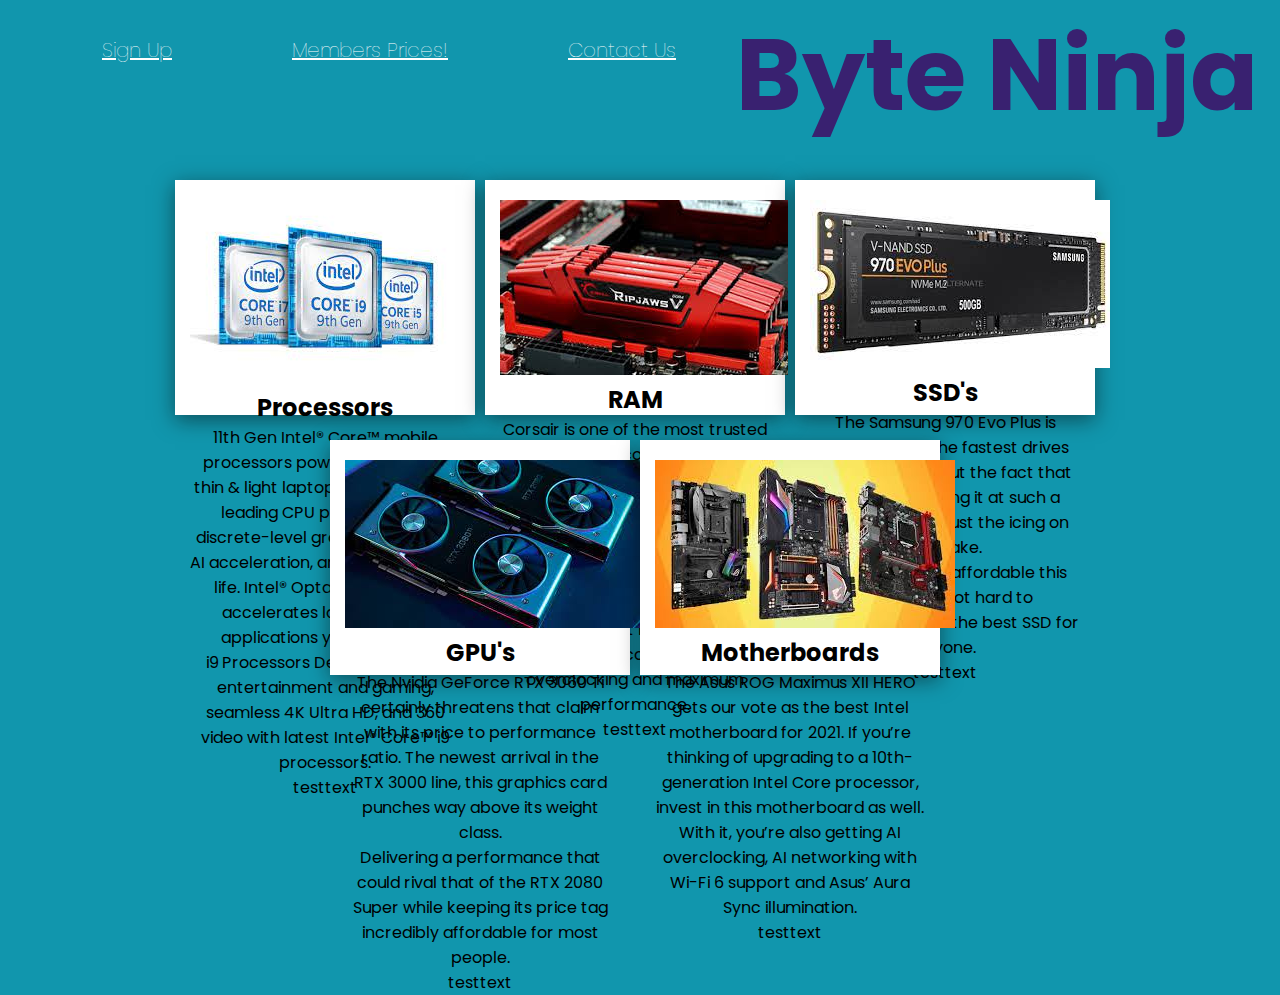
==== index.html @ c30187b4 "Add files via upload" ====
<!DOCTYPE html>
<html lang="en">
    <head>
        <meta charset="UTF-8">
        <meta http-equiv="X-UA-Compatible" content="IE=edge">
        <meta name="viewport" content="width=device-width, initial-scale=1.0">
        <title>HIT226_Byte Ninja</title>
        <link rel="stylesheet" href="styles.css">
        <script src="scripts.js"></script>
    </head>

        <section>
            <header class ="index">
		        <nav>
			        <ul class="menu">
				        <li><a href="signup.html">Sign Up</a></li>
				        <li><a href="discount.html">Members Prices!</a></li>
				        <li><a href="contact.html">Contact Us</a></li>
			        </ul>
		        </nav>
            </header>
        </section>
    
<body onload="fun1()">
    <div class="">
        <h1>Byte Ninja</h1>
	    <h3></h3>
    </div>



    <div class="container">
        <div class="card">
            <div class="imgBx">
                <img src="processors.jpg">
            </div>
            <div class"content">
                <h2>Processors</h2>
                <p>11th Gen Intel® Core™ mobile processors power the ultimate thin & light laptops with industry-leading CPU performance, discrete-level graphics, amazing AI acceleration, and great battery life. Intel® Optane™ memory accelerates launching the applications you use most.</p>
                <a>i9 Processors Deliver fantastic entertainment and gaming, seamless 4K Ultra HD, and 360 video with latest Intel® Core™ i9 processors.</a>
                <p id="tag1">testtext</p>
            </div>
        </div>
        <div class="card">
            <div class="imgBx">
                <img src="ram.jpg">
            </div>
            <div class"content">
                <h2>RAM</h2>
                <p>Corsair is one of the most trusted names when it comes to the best RAM on the market. Its Vengeance series, especially, has something for everyone with its LED DDR4 offerings.</p>
                <a>On top of giving PC builders that extra touch of vibrant lighting, this RAM has robust heat spreaders that maximise cooling for higher overclocking and maximum performance.</a>
                <p id="tag2">testtext</p><br>
            </div>
        </div>
        <div class="card">
            <div class="imgBx">
                <img src="ssd.jpg">
            </div>
            <div class"content">
                <h2>SSD's</h2>
                <p>The Samsung 970 Evo Plus is simply one of the fastest drives on the market, but the fact that Samsung is selling it at such a bargain price is just the icing on the cake.</p>
                <a>Because of how affordable this drive is, it’s not hard to recommend it as the best SSD for anyone.</a>
                <p id="tag3">testtext</p><br>
            </div>
        </div>

        <div class="card">
            <div class="imgBx">
                <img src="gpu.jpeg">
            </div>
            <div class"content">
                <h2>GPU's</h2>
                <p>The Nvidia GeForce RTX 3060 Ti certainly threatens that claim with its price to performance ratio. The newest arrival in the RTX 3000 line, this graphics card punches way above its weight class.</p>
                <a>Delivering a performance that could rival that of the RTX 2080 Super while keeping its price tag incredibly affordable for most people.</a>
                <p id="tag1">testtext</p>
            </div>
        </div>
        <div class="card">
            <div class="imgBx">
                <img src="motherboards.jpeg">
            </div>
            <div class"content">
                <h2>Motherboards</h2>
                <p>The Asus ROG Maximus XII HERO gets our vote as the best Intel motherboard for 2021. If you’re thinking of upgrading to a 10th-generation Intel Core processor, invest in this motherboard as well.</p>
                <a>With it, you’re also getting AI overclocking, AI networking with Wi-Fi 6 support and Asus’ Aura Sync illumination.</a>
                <p id="tag1">testtext</p>
            </div>
        </div>
    </div> 

</body>

    </html>
---- styles.css ----
@import url('https://fonts.googleapis.com/css2?family=Poppins:wght@300;400;500;600;700;800;900&display=swap');
*
{
    margin: 0;
    padding: 0;
    box-sizing: border-box;
    font-family: 'Poppins', sans-serif;
}

body
{
    text-align: center;
    display: flex;
    justify-content: center;
    align-items: center;
    background: rgb(17, 150, 173);
    flex-wrap: wrap;
}

h1 
{
    color: rgb(57, 33, 112);
    text-align: center;
    font-size:100px;
}

ul 
{
    margin: 0;
    padding: 0 0 0 20px;
    list-style-type: none;
    display: inline-flex;
    text-align: center;
    flex-wrap: wrap;
}

section 
{
    display: inline-block;
    padding-bottom: 50px;

}

section div 
{
    color: white;
    margin: 0;
    padding: 10;
    text-align: left;

}

.menu a 
{
    display: flex;
    text-align:justify;
    justify-content: center;
    padding: 10px 60px;
    color: white;
    font-size: 20px;
    font-weight: 100;
    transition: .3s linear;
    position: relative;
}

.menu a:hover 
{
    color: rgb(252, 2, 2);
}
   
.container
{
    position: relative;
    width: 1100px;
    display: flex;
    justify-content: center;
    align-items: row;
    flex-wrap: wrap;
    padding: 30px;
}

.container .card
{
    position: relative;
    max-width: 300px;
    height: 235px;
    background: #fff;
    margin: 0px 10px 25px 0;
    padding: 20px 15px;
    display: flex;
    flex-direction: column;
    box-shadow: 0 5px 20px rgba(10, 10, 10, 0.5);
    transition: 0.5s ease-in-out;
}

.container .card2 {
    position: relative;
    max-width: 300px;
    height: 620px;
    background: #fff;
    margin: 0px 10px 50px 0;
    padding: 20px 0 20px 0px;
    display: flex;
    flex-direction: column;
    box-shadow: 0 5px 20px rgba(10, 10, 10, 0.5);
    

.container .card:hover
{
    height: 450px;
}

.container .card .imgBx
{
    position: center;
    width: 270px;
    height: 180px;
    top: -60px;
    left: 20px;
    z-index: 1;
    box-shadow: 0 5px 20px rgba(5, 5, 5, 0.7);
}

.container .card2 .imgBx {
    position: center;
    width: 200px;
    height: 200px;
  
    box-shadow: 0 5px 20px rgba(5, 5, 5, 0.7);
}

.container .card .imgBx img
{
    max-width: 100%;
    border-radius: 4px;
}

.container .card .content
{
    position: relative;
    margin-top: -140px;
    padding: 10px 150px;
    text-align: center;
    color: rgb(8, 8, 8);
    visibility: hidden;
    opacity: 0;
    transition: 0.3s ease-in-out;
}

.container .card:hover .content
{
    visibility: visible;
    opacity: 1;
    margin-top: -40px;
    transition-delay: 0.3s;
}

.sale 
{
    position: relative;
    display: inline-block;
    background: orange;
    color: white;
    height: 2.5rem;
    width: 2.5rem;
    text-align: center;
    vertical-align: middle;
    line-height: 2.5rem;
    margin: 45vh 45vw;
    transform: rotate(-20deg);
    animation: beat 1s ease infinite alternate;
}

.sale :before,
.sale :after 
{
    content: "";
    position: absolute;
    background: inherit;
    height: inherit;
    width: inherit;
    top: 0;
    left: 0;
    z-index: -1;
    transform: rotate(30deg);
}

.sale :after 
{
    transform: rotate(60deg);
}


@keyframes beat {
    from {
        transform: rotate(-20deg) scale(1);
    }

    to {
        transform: rotate(-20deg) scale(1.1);
    }
}

.registration-form {
    width: calc(100% - 10px);
    max-width: 550px;
    max-height: inherit;
    background-color: rgb(17, 150, 173);
    padding: 10px 40px;
    border-radius: 2%;
    box-shadow: 30px 30px 20px rgba(0, 0, 0, 0.3);
}

.registration-form h1 {
    text-align: center;
    margin: 20px 0;
    color: black;
    font-size: 40px;
}

/* placeholder conditions */

.textb 
{
    padding: 0 0 0 10px;
    margin-bottom: 20px;
    position: relative;
}

.textb input 
{
    width: 100%;
    height: 60px;
    border: none;
    background-color: white;
    border-radius: 4px;
    color: black;
    font-size: 18px;
    font-weight: 700;
    padding: 14px 60px 0 10px;
    box-shadow: 20px 20px 10px rgba(0, 0, 0, 0.3);
}

.placeholder 
{
    text-transform: uppercase;
    font-size: 14px;
    font-weight: 700;
    position: absolute;
    line-height: 30px;
    top: 0;
    left: 20px;
    color: #9d9d9d;
    user-select: none;
    pointer-events: none;
}

.form a 
{
    display: block;
    text-align: center;
    text-decoration: none;
    font-size: 16px;
    color: #555;
    text-transform: uppercase;
    font-weight: 500;
    margin-bottom: 8px;
    transition: .2s linear;
}
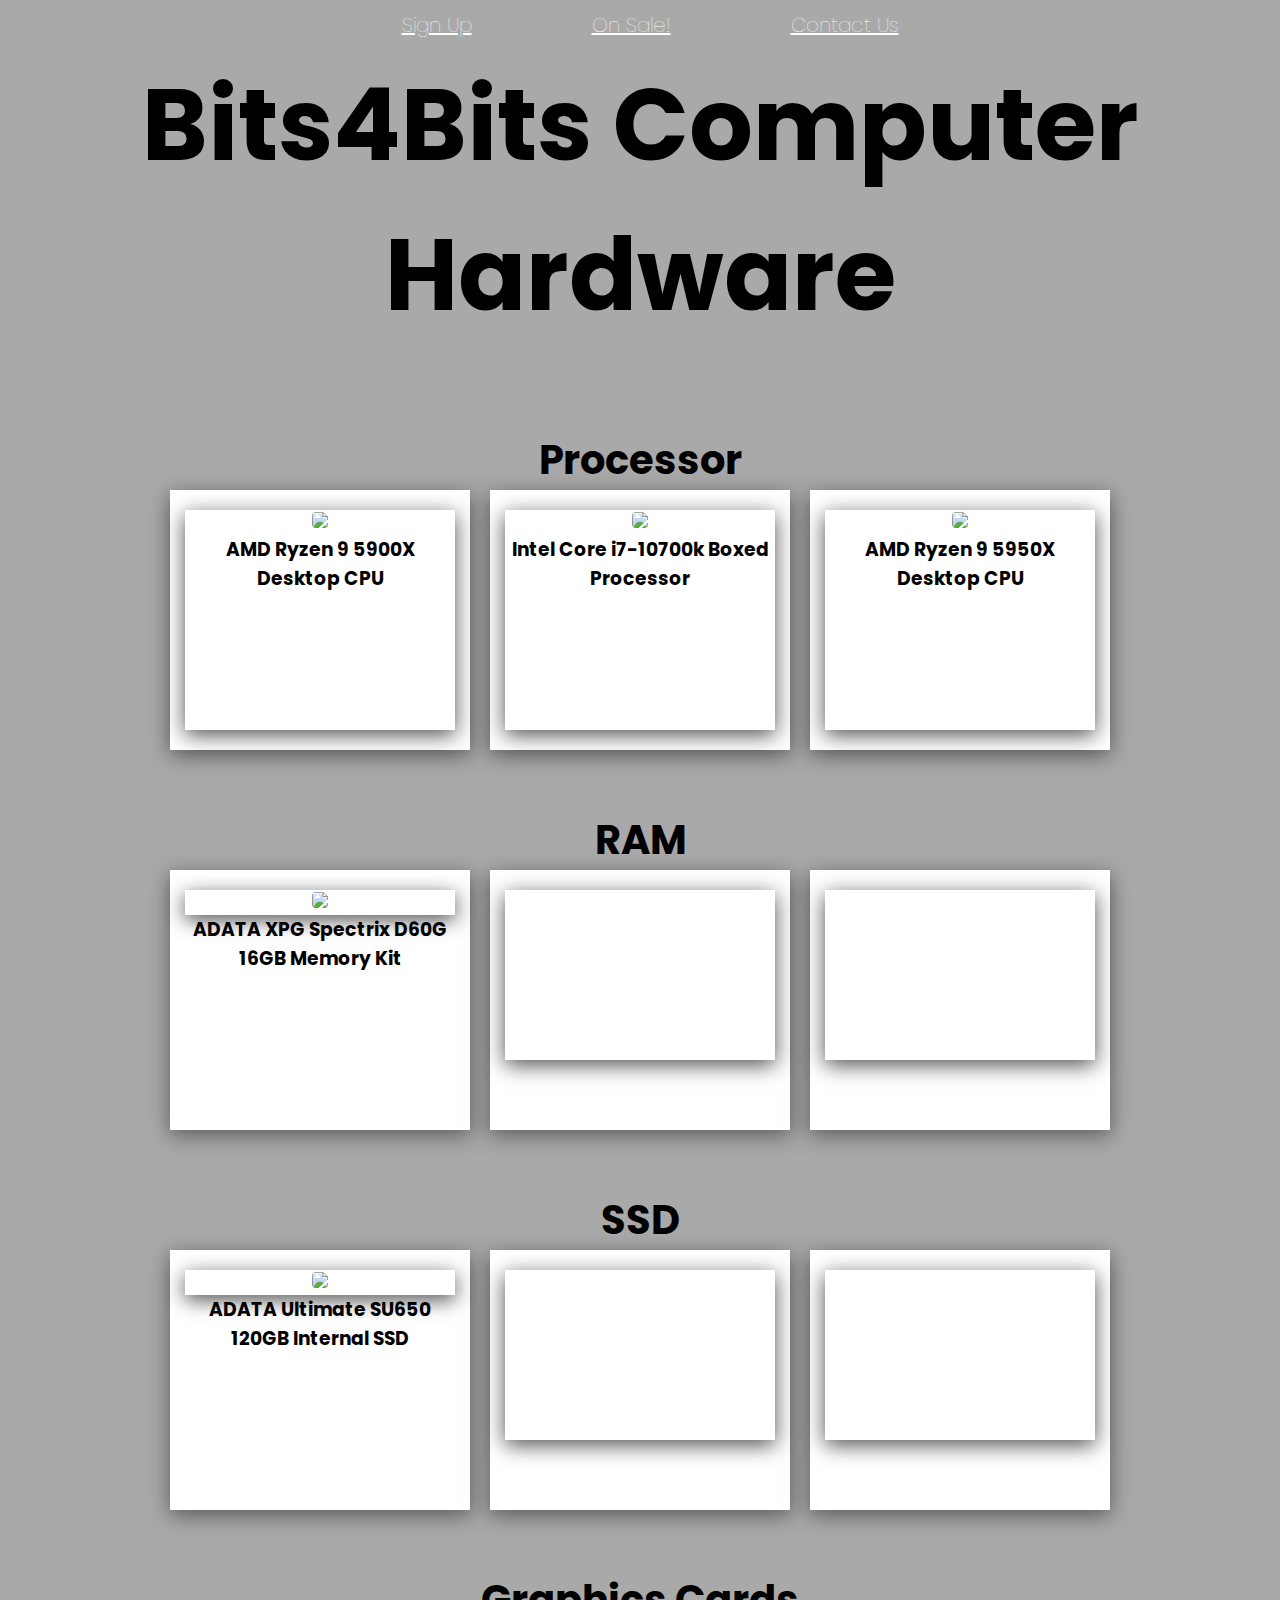
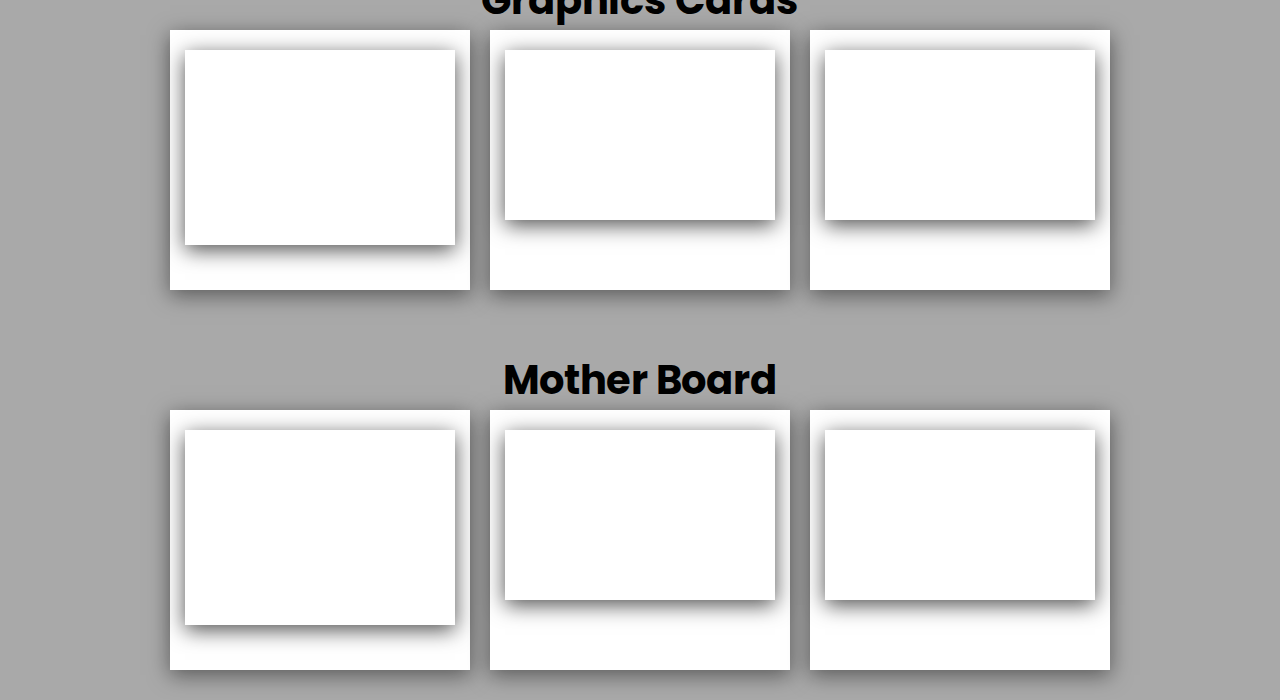
==== commit c388f301: "implemented Database objects" ====
--- a/index.html
+++ b/index.html
@@ -1,93 +1,152 @@
 <!DOCTYPE html>
 <html lang="en">
-    <head>
-        <meta charset="UTF-8">
-        <meta http-equiv="X-UA-Compatible" content="IE=edge">
-        <meta name="viewport" content="width=device-width, initial-scale=1.0">
-        <title>HIT226_Byte Ninja</title>
-        <link rel="stylesheet" href="styles.css">
-        <script src="scripts.js"></script>
-    </head>
+<head>
+    <meta charset="UTF-8">
+    <meta http-equiv="X-UA-Compatible" content="IE=edge">
+    <meta name="viewport" content="width=device-width, initial-scale=1.0">
+    <title>HIT226_BenCarruthS587273_InfoCards_Travel_Website</title>
+    <link rel="stylesheet" href="styles.css">
+    <script src="scripts.js"></script>
+</head>
+    <section>
+        <header class ="index">
+		    <nav>
+			    <ul class="menu">
+				    <li><a href="signup.html">Sign Up</a></li>
+				    <li><a href="onsale.html">On Sale!</a></li>
+				    <li><a href="contact.html">Contact Us</a></li>
+			    </ul>
+		    </nav>
+		    <h1>Bits4Bits Computer Hardware</h1>
+	    </header>
+    </section>
 
-        <section>
-            <header class ="index">
-		        <nav>
-			        <ul class="menu">
-				        <li><a href="signup.html">Sign Up</a></li>
-				        <li><a href="discount.html">Members Prices!</a></li>
-				        <li><a href="contact.html">Contact Us</a></li>
-			        </ul>
-		        </nav>
-            </header>
-        </section>
-    
-<body onload="fun1()">
-    <div class="">
-        <h1>Byte Ninja</h1>
-	    <h3></h3>
-    </div>
-
-
-
+<body onload="index()">
     <div class="container">
+        <div><h2 class="continent">Processor</h2></div>
         <div class="card">
             <div class="imgBx">
-                <img src="processors.jpg">
+                <img src='' id ="pic1"> </img>
+                <p class="descript" id="tag1">testtext</p>
             </div>
-            <div class"content">
-                <h2>Processors</h2>
-                <p>11th Gen Intel® Core™ mobile processors power the ultimate thin & light laptops with industry-leading CPU performance, discrete-level graphics, amazing AI acceleration, and great battery life. Intel® Optane™ memory accelerates launching the applications you use most.</p>
-                <a>i9 Processors Deliver fantastic entertainment and gaming, seamless 4K Ultra HD, and 360 video with latest Intel® Core™ i9 processors.</a>
+        </div>
+        <div class="card">
+            <div class="imgBx">
+                <img src='' id ="pic2"> </img>
+                <p class="descript" id="tag2">testtext</p><br>
+            </div>
+        </div>
+        <div class="card">
+            <div class="imgBx">
+                <img src='' id ="pic3"> </img>
+                <p  class="descript" id="tag3">testtext</p><br>
+            </div>
+        </div>
+    </div>
+    <div class="container">
+        <div><h2 class="continent">RAM</h2></div>
+        <div class="card">
+            <div class="imgBx">
+                <img src='' id ="pic4"> </img>
+            </div>
+                <p class="descript" id="tag4">testtext</p>
+        </div>
+        <div class="card">
+            <div class="imgBx">
+                <img src='' id ="pic2"> </img>
+            </div>
+            <div class="descript">
+                <p id="tag2">testtext</p><br>
+            </div>
+        </div>
+        <div class="card">
+            <div class="imgBx">
+                <img src='' id ="pic3"> </img>
+            </div>
+            <div class="descript">
+                <p id="tag3">testtext</p><br>
+            </div>
+        </div>
+    </div>
+    <div class="container">
+        <div><h2 class="continent">SSD</h2></div>
+        <div class="card">
+            <div class="imgBx">
+                <img src='' id ="pic7"> </img>
+            </div>
+                <p class="descript" id="tag7">testtext</p>
+        </div>
+        <div class="card">
+            <div class="imgBx">
+                <img src='' id ="pic2"> </img>
+            </div>
+            <div class="descript">
+                <p id="tag2">testtext</p><br>
+            </div>
+        </div>
+        <div class="card">
+            <div class="imgBx">
+                <img src='' id ="pic3"> </img>
+            </div>
+            <div class="descript">
+                <p id="tag3">testtext</p><br>
+            </div>
+        </div>
+    </div>
+    <div class="container">
+        <div><h2 class="continent">Graphics Cards</h2></div>
+        <div class="card">
+            <div class="imgBx">
+                <img src='' id ="pic1"> </img>
+            </div>
+            <div class="descript">
                 <p id="tag1">testtext</p>
             </div>
         </div>
         <div class="card">
             <div class="imgBx">
-                <img src="ram.jpg">
+                <img src='' id ="pic2"> </img>
             </div>
-            <div class"content">
-                <h2>RAM</h2>
-                <p>Corsair is one of the most trusted names when it comes to the best RAM on the market. Its Vengeance series, especially, has something for everyone with its LED DDR4 offerings.</p>
-                <a>On top of giving PC builders that extra touch of vibrant lighting, this RAM has robust heat spreaders that maximise cooling for higher overclocking and maximum performance.</a>
+            <div class="descript">
                 <p id="tag2">testtext</p><br>
             </div>
         </div>
         <div class="card">
             <div class="imgBx">
-                <img src="ssd.jpg">
+                <img src='' id ="pic3"> </img>
             </div>
-            <div class"content">
-                <h2>SSD's</h2>
-                <p>The Samsung 970 Evo Plus is simply one of the fastest drives on the market, but the fact that Samsung is selling it at such a bargain price is just the icing on the cake.</p>
-                <a>Because of how affordable this drive is, it’s not hard to recommend it as the best SSD for anyone.</a>
+            <div class="descript">
                 <p id="tag3">testtext</p><br>
             </div>
         </div>
-
+    </div>
+    <div class="container">
+        <div><h2 class="continent">Mother Board</h2></div>
         <div class="card">
             <div class="imgBx">
-                <img src="gpu.jpeg">
+                <img src='' id ="pic1"> </img>
             </div>
-            <div class"content">
-                <h2>GPU's</h2>
-                <p>The Nvidia GeForce RTX 3060 Ti certainly threatens that claim with its price to performance ratio. The newest arrival in the RTX 3000 line, this graphics card punches way above its weight class.</p>
-                <a>Delivering a performance that could rival that of the RTX 2080 Super while keeping its price tag incredibly affordable for most people.</a>
+            <div class="descript">
                 <p id="tag1">testtext</p>
             </div>
         </div>
         <div class="card">
             <div class="imgBx">
-                <img src="motherboards.jpeg">
+                <img src='' id ="pic2"> </img>
             </div>
-            <div class"content">
-                <h2>Motherboards</h2>
-                <p>The Asus ROG Maximus XII HERO gets our vote as the best Intel motherboard for 2021. If you’re thinking of upgrading to a 10th-generation Intel Core processor, invest in this motherboard as well.</p>
-                <a>With it, you’re also getting AI overclocking, AI networking with Wi-Fi 6 support and Asus’ Aura Sync illumination.</a>
-                <p id="tag1">testtext</p>
+            <div class="descript">
+                <p id="tag2">testtext</p><br>
             </div>
         </div>
-    </div> 
-
+        <div class="card">
+            <div class="imgBx">
+                <img src='' id ="pic3"> </img>
+            </div>
+            <div class="descript">
+                <p id="tag3">testtext</p><br>
+            </div>
+        </div>
+    </div>
+    
 </body>
-
-    </html>+</html>
--- a/styles.css
+++ b/styles.css
@@ -13,13 +13,13 @@
     display: flex;
     justify-content: center;
     align-items: center;
-    background: rgb(17, 150, 173);
+    background: darkgrey;
     flex-wrap: wrap;
 }
 
 h1 
 {
-    color: rgb(57, 33, 112);
+    color: black;
     text-align: center;
     font-size:100px;
 }
@@ -67,14 +67,14 @@
 {
     color: rgb(252, 2, 2);
 }
-   
+
 .container
 {
     position: relative;
     width: 1100px;
     display: flex;
     justify-content: center;
-    align-items: row;
+    align-items: center;
     flex-wrap: wrap;
     padding: 30px;
 }
@@ -83,9 +83,9 @@
 {
     position: relative;
     max-width: 300px;
-    height: 235px;
+    height: 260px;
     background: #fff;
-    margin: 0px 10px 25px 0;
+    margin: 0px 10px;
     padding: 20px 15px;
     display: flex;
     flex-direction: column;
@@ -93,42 +93,22 @@
     transition: 0.5s ease-in-out;
 }
 
-.container .card2 {
-    position: relative;
-    max-width: 300px;
-    height: 620px;
-    background: #fff;
-    margin: 0px 10px 50px 0;
-    padding: 20px 0 20px 0px;
-    display: flex;
-    flex-direction: column;
-    box-shadow: 0 5px 20px rgba(10, 10, 10, 0.5);
-    
-
 .container .card:hover
 {
-    height: 450px;
+    height: 525px;
 }
 
 .container .card .imgBx
 {
     position: center;
     width: 270px;
-    height: 180px;
+    height: 220px;
     top: -60px;
     left: 20px;
     z-index: 1;
     box-shadow: 0 5px 20px rgba(5, 5, 5, 0.7);
 }
 
-.container .card2 .imgBx {
-    position: center;
-    width: 200px;
-    height: 200px;
-  
-    box-shadow: 0 5px 20px rgba(5, 5, 5, 0.7);
-}
-
 .container .card .imgBx img
 {
     max-width: 100%;
@@ -147,58 +127,16 @@
     transition: 0.3s ease-in-out;
 }
 
-.container .card:hover .content
+.descript p
+ {
+    visibility: hidden;
+}
+
+.container .card:hover .descript p
 {
     visibility: visible;
     opacity: 1;
-    margin-top: -40px;
     transition-delay: 0.3s;
-}
-
-.sale 
-{
-    position: relative;
-    display: inline-block;
-    background: orange;
-    color: white;
-    height: 2.5rem;
-    width: 2.5rem;
-    text-align: center;
-    vertical-align: middle;
-    line-height: 2.5rem;
-    margin: 45vh 45vw;
-    transform: rotate(-20deg);
-    animation: beat 1s ease infinite alternate;
-}
-
-.sale :before,
-.sale :after 
-{
-    content: "";
-    position: absolute;
-    background: inherit;
-    height: inherit;
-    width: inherit;
-    top: 0;
-    left: 0;
-    z-index: -1;
-    transform: rotate(30deg);
-}
-
-.sale :after 
-{
-    transform: rotate(60deg);
-}
-
-
-@keyframes beat {
-    from {
-        transform: rotate(-20deg) scale(1);
-    }
-
-    to {
-        transform: rotate(-20deg) scale(1.1);
-    }
 }
 
 .registration-form {
@@ -267,3 +205,9 @@
     margin-bottom: 8px;
     transition: .2s linear;
 }
+
+.continent
+{
+    width:3000px;
+    font-size: 40px;
+}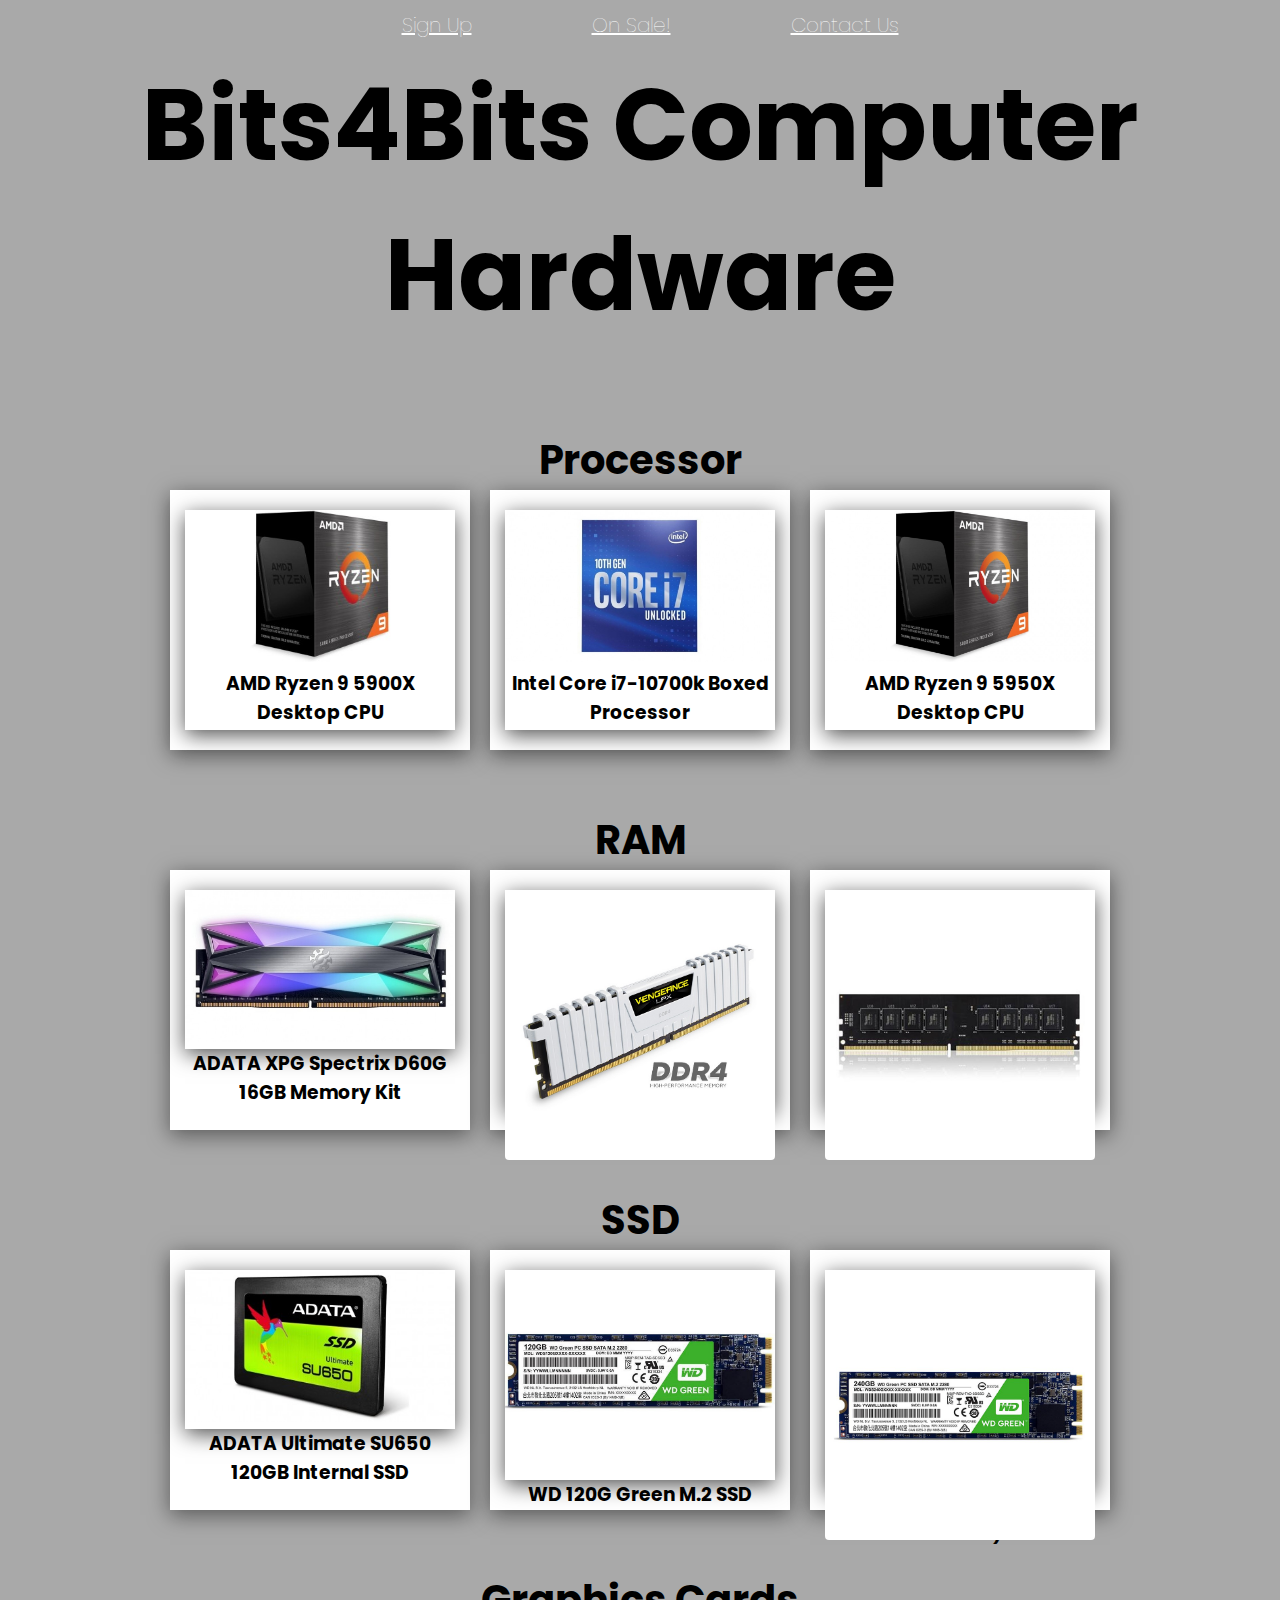
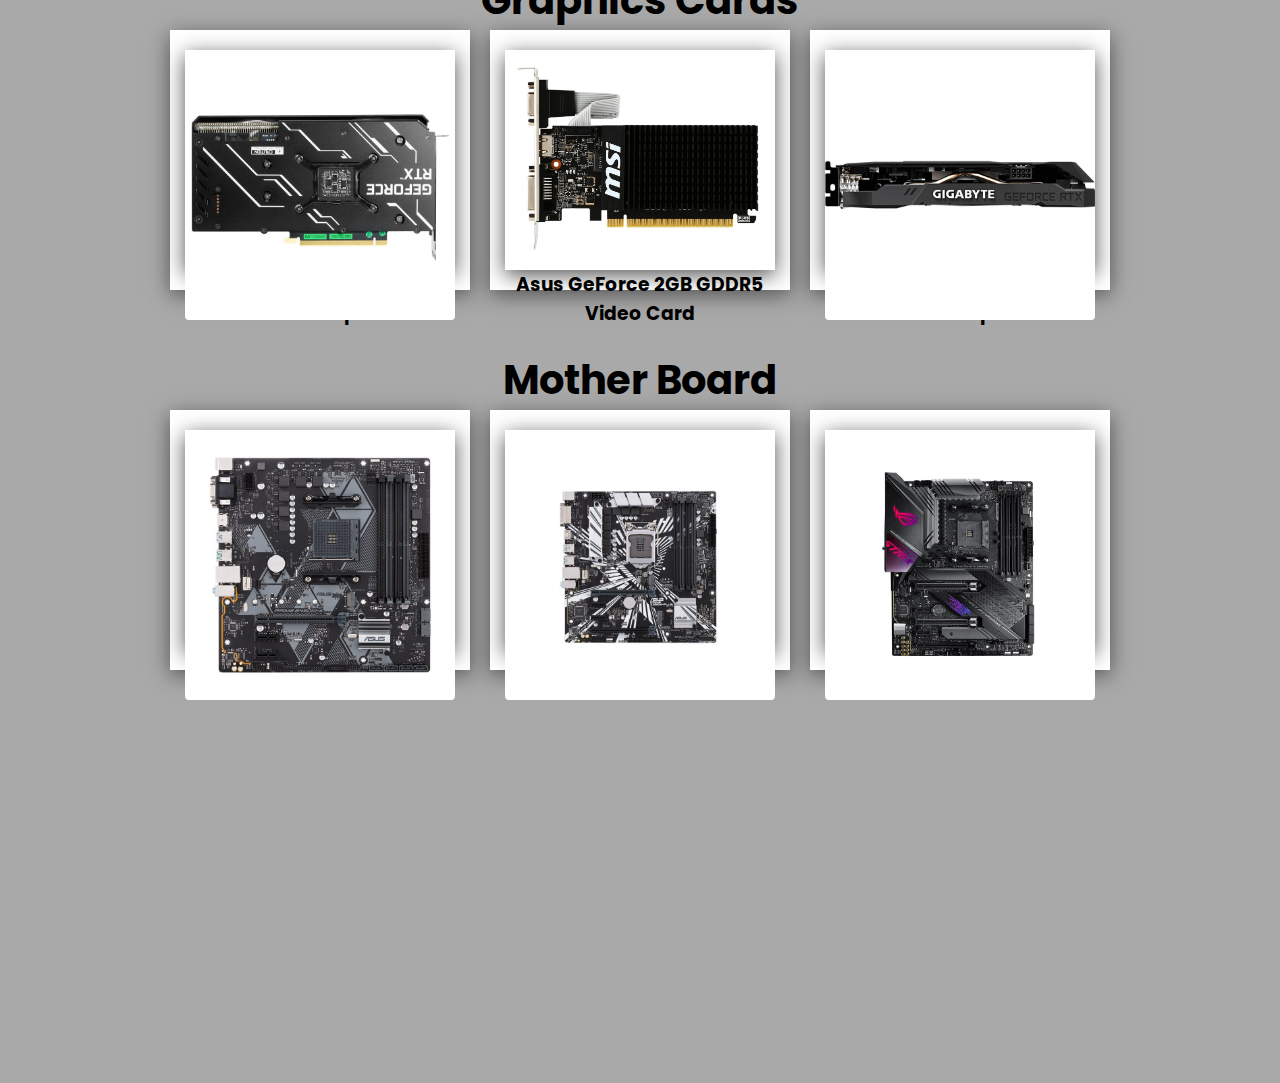
==== commit 5e6454bb: "UPDATED FILES WITH 17 IMAGES" ====
--- a/index.html
+++ b/index.html
@@ -53,19 +53,15 @@
         </div>
         <div class="card">
             <div class="imgBx">
-                <img src='' id ="pic2"> </img>
+                <img src='' id ="pic5"> </img>
             </div>
-            <div class="descript">
-                <p id="tag2">testtext</p><br>
-            </div>
+                <p class="descript" id="tag5">testtext</p>
         </div>
         <div class="card">
             <div class="imgBx">
-                <img src='' id ="pic3"> </img>
+                <img src='' id ="pic6"> </img>
             </div>
-            <div class="descript">
-                <p id="tag3">testtext</p><br>
-            </div>
+                <p class="descript" id="tag6">testtext</p>
         </div>
     </div>
     <div class="container">
@@ -78,73 +74,57 @@
         </div>
         <div class="card">
             <div class="imgBx">
-                <img src='' id ="pic2"> </img>
+                <img src='' id ="pic8"> </img>
             </div>
-            <div class="descript">
-                <p id="tag2">testtext</p><br>
-            </div>
+                <p class="descript" id="tag8">testtext</p>
         </div>
         <div class="card">
             <div class="imgBx">
-                <img src='' id ="pic3"> </img>
+                <img src='' id ="pic9"> </img>
             </div>
-            <div class="descript">
-                <p id="tag3">testtext</p><br>
-            </div>
+                <p class="descript" id="tag9">testtext</p>
         </div>
     </div>
     <div class="container">
         <div><h2 class="continent">Graphics Cards</h2></div>
         <div class="card">
             <div class="imgBx">
-                <img src='' id ="pic1"> </img>
+                <img src='' id ="pic10"> </img>
             </div>
-            <div class="descript">
-                <p id="tag1">testtext</p>
-            </div>
+                <p class="descript" id="tag10">testtext</p>
         </div>
         <div class="card">
             <div class="imgBx">
-                <img src='' id ="pic2"> </img>
+                <img src='' id ="pic11"> </img>
             </div>
-            <div class="descript">
-                <p id="tag2">testtext</p><br>
-            </div>
+                <p class="descript" id="tag11">testtext</p>
         </div>
         <div class="card">
             <div class="imgBx">
-                <img src='' id ="pic3"> </img>
+                <img src='' id ="pic12"> </img>
             </div>
-            <div class="descript">
-                <p id="tag3">testtext</p><br>
-            </div>
+                <p class="descript" id="tag12">testtext</p>
         </div>
     </div>
     <div class="container">
         <div><h2 class="continent">Mother Board</h2></div>
         <div class="card">
             <div class="imgBx">
-                <img src='' id ="pic1"> </img>
+                <img src='' id ="pic13"> </img>
             </div>
-            <div class="descript">
-                <p id="tag1">testtext</p>
-            </div>
+                <p class="descript" id="tag13">testtext</p>
         </div>
         <div class="card">
             <div class="imgBx">
-                <img src='' id ="pic2"> </img>
+                <img src='' id ="pic14"> </img>
             </div>
-            <div class="descript">
-                <p id="tag2">testtext</p><br>
-            </div>
+                <p class="descript" id="tag14">testtext</p>
         </div>
         <div class="card">
             <div class="imgBx">
-                <img src='' id ="pic3"> </img>
+                <img src='' id ="pic15"> </img>
             </div>
-            <div class="descript">
-                <p id="tag3">testtext</p><br>
-            </div>
+                <p class="descript" id="tag15">testtext</p>
         </div>
     </div>
     
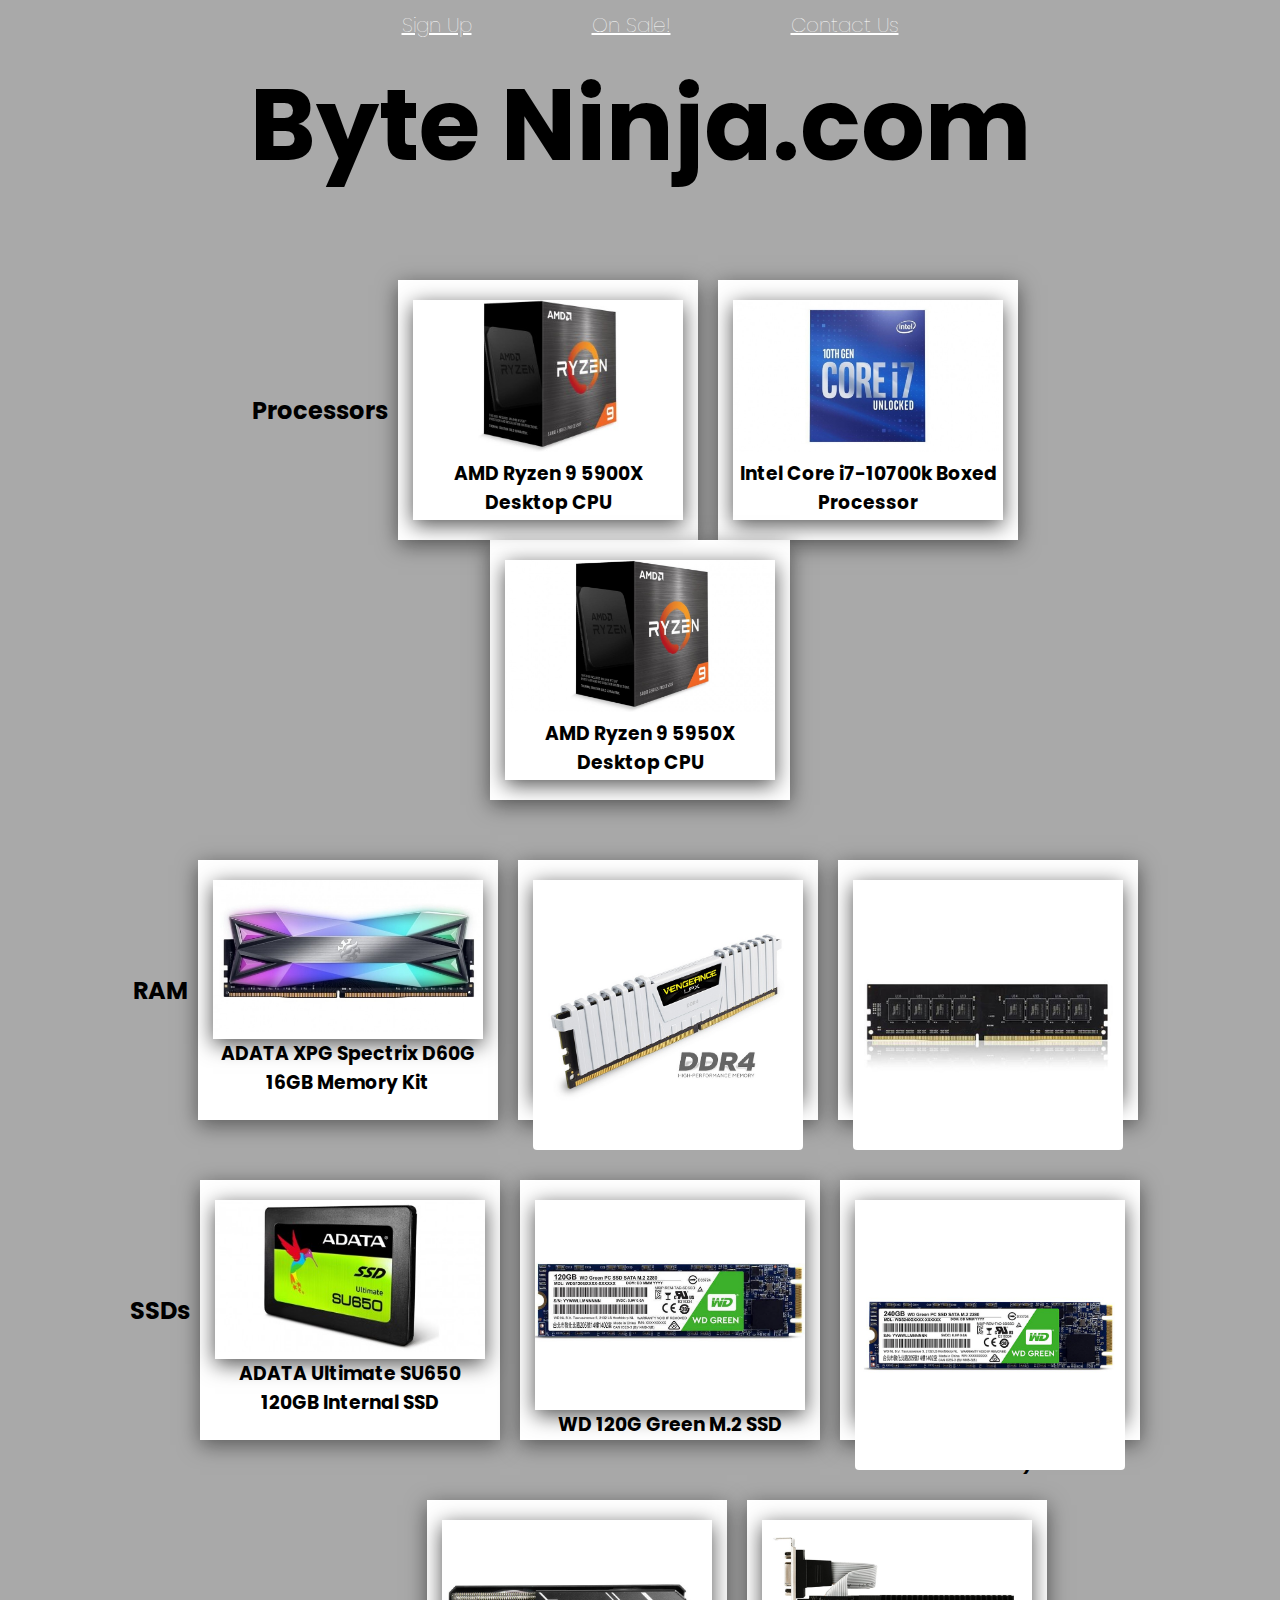
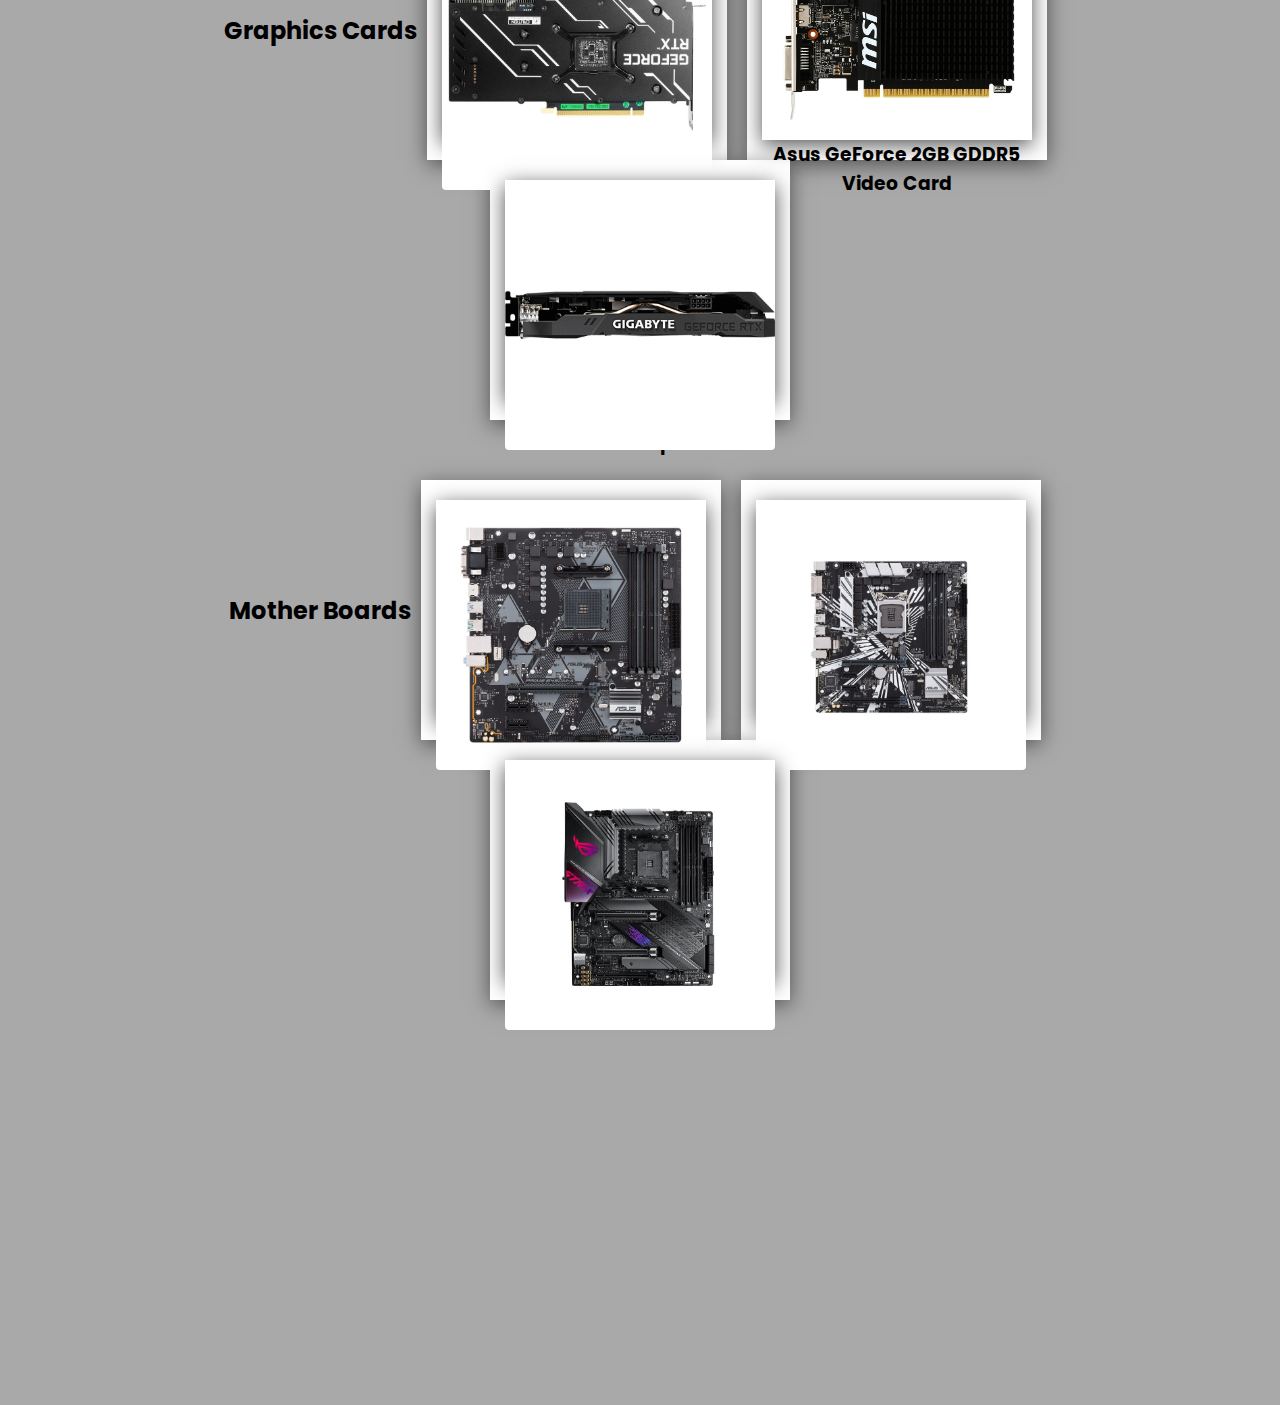
==== commit cc009a6b: "Update index.html" ====
--- a/index.html
+++ b/index.html
@@ -4,9 +4,10 @@
     <meta charset="UTF-8">
     <meta http-equiv="X-UA-Compatible" content="IE=edge">
     <meta name="viewport" content="width=device-width, initial-scale=1.0">
-    <title>HIT226_BenCarruthS587273_InfoCards_Travel_Website</title>
+    <title>HIT226_Group D/HD Byte Ninja.com</title>
     <link rel="stylesheet" href="styles.css">
     <script src="scripts.js"></script>
+    
 </head>
     <section>
         <header class ="index">
@@ -17,13 +18,13 @@
 				    <li><a href="contact.html">Contact Us</a></li>
 			    </ul>
 		    </nav>
-		    <h1>Bits4Bits Computer Hardware</h1>
+		    <h1>Byte Ninja.com</h1>
 	    </header>
     </section>
 
 <body onload="index()">
     <div class="container">
-        <div><h2 class="continent">Processor</h2></div>
+        <div><h2 class="content">Processors</h2></div>
         <div class="card">
             <div class="imgBx">
                 <img src='' id ="pic1"> </img>
@@ -44,7 +45,7 @@
         </div>
     </div>
     <div class="container">
-        <div><h2 class="continent">RAM</h2></div>
+        <div><h2 class="content">RAM</h2></div>
         <div class="card">
             <div class="imgBx">
                 <img src='' id ="pic4"> </img>
@@ -65,7 +66,7 @@
         </div>
     </div>
     <div class="container">
-        <div><h2 class="continent">SSD</h2></div>
+        <div><h2 class="content">SSDs</h2></div>
         <div class="card">
             <div class="imgBx">
                 <img src='' id ="pic7"> </img>
@@ -86,7 +87,7 @@
         </div>
     </div>
     <div class="container">
-        <div><h2 class="continent">Graphics Cards</h2></div>
+        <div><h2 class="content">Graphics Cards</h2></div>
         <div class="card">
             <div class="imgBx">
                 <img src='' id ="pic10"> </img>
@@ -107,7 +108,7 @@
         </div>
     </div>
     <div class="container">
-        <div><h2 class="continent">Mother Board</h2></div>
+        <div><h2 class="content">Mother Boards</h2></div>
         <div class="card">
             <div class="imgBx">
                 <img src='' id ="pic13"> </img>
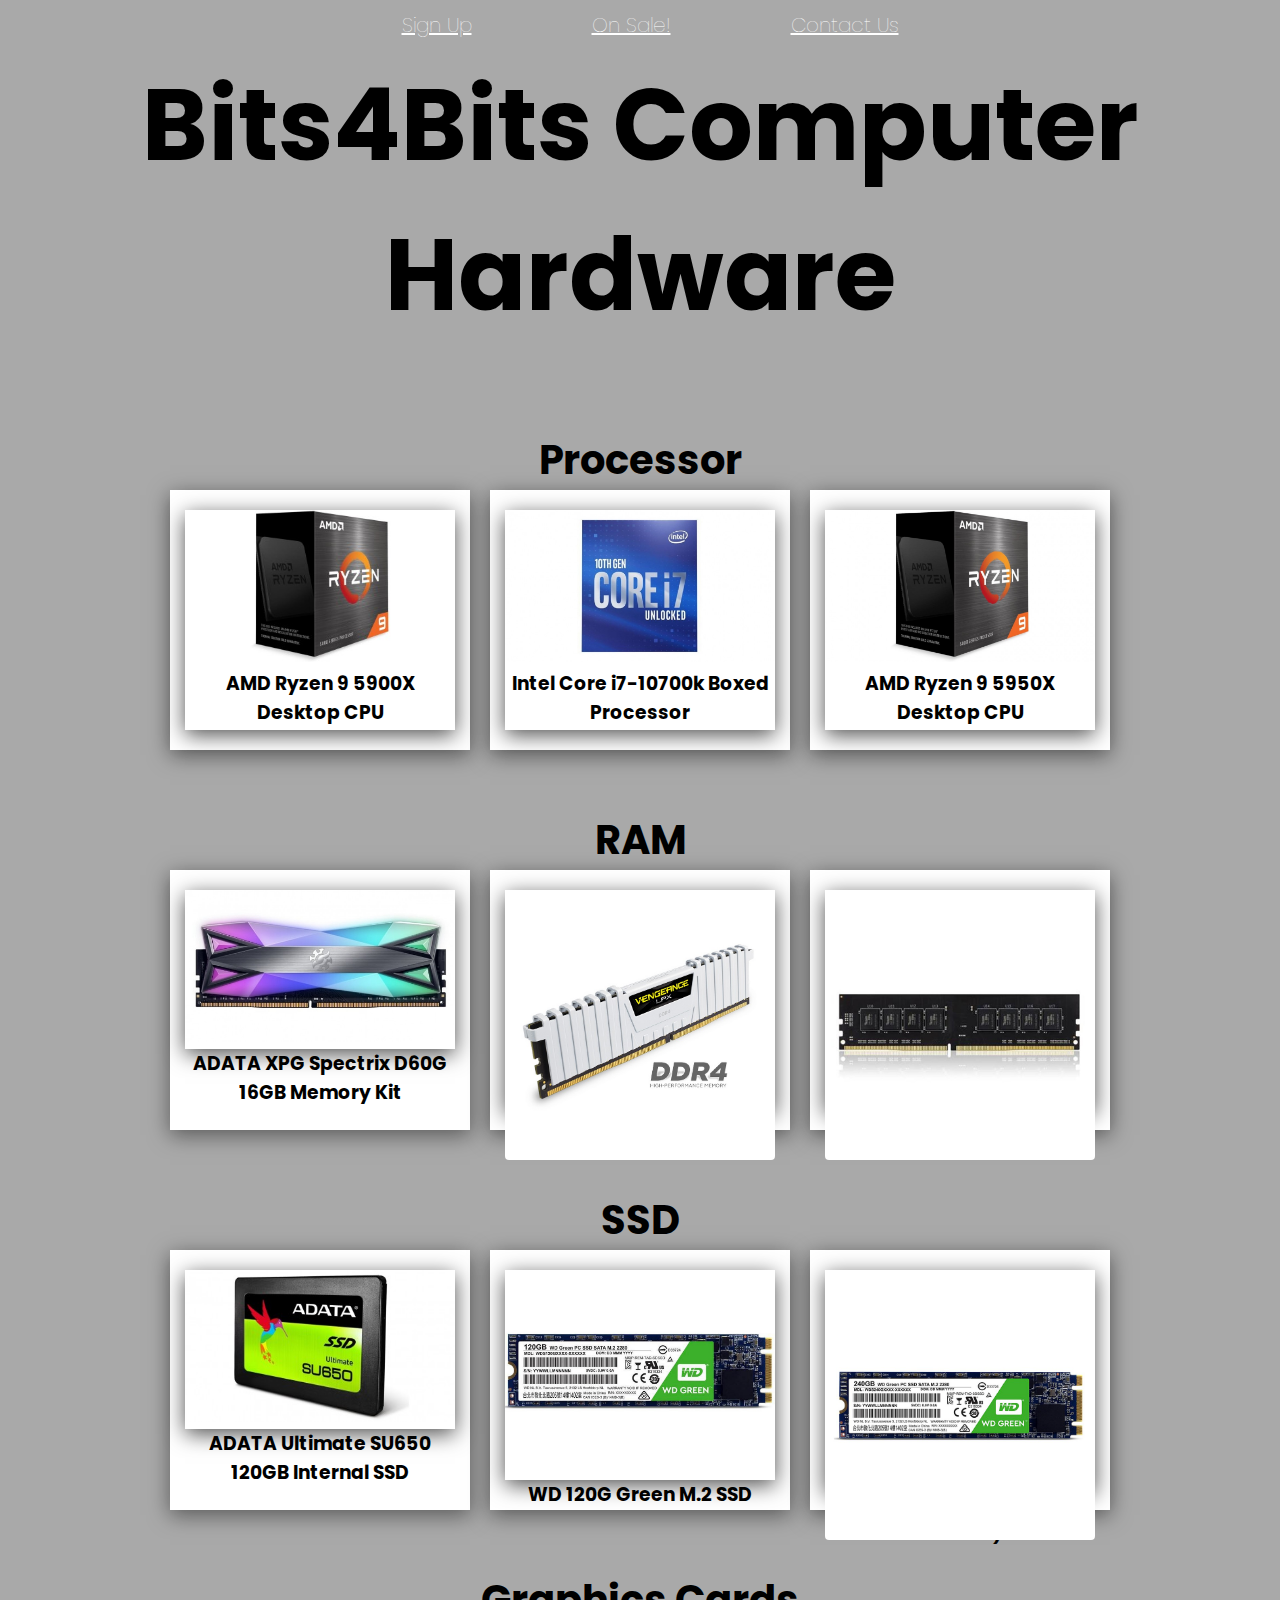
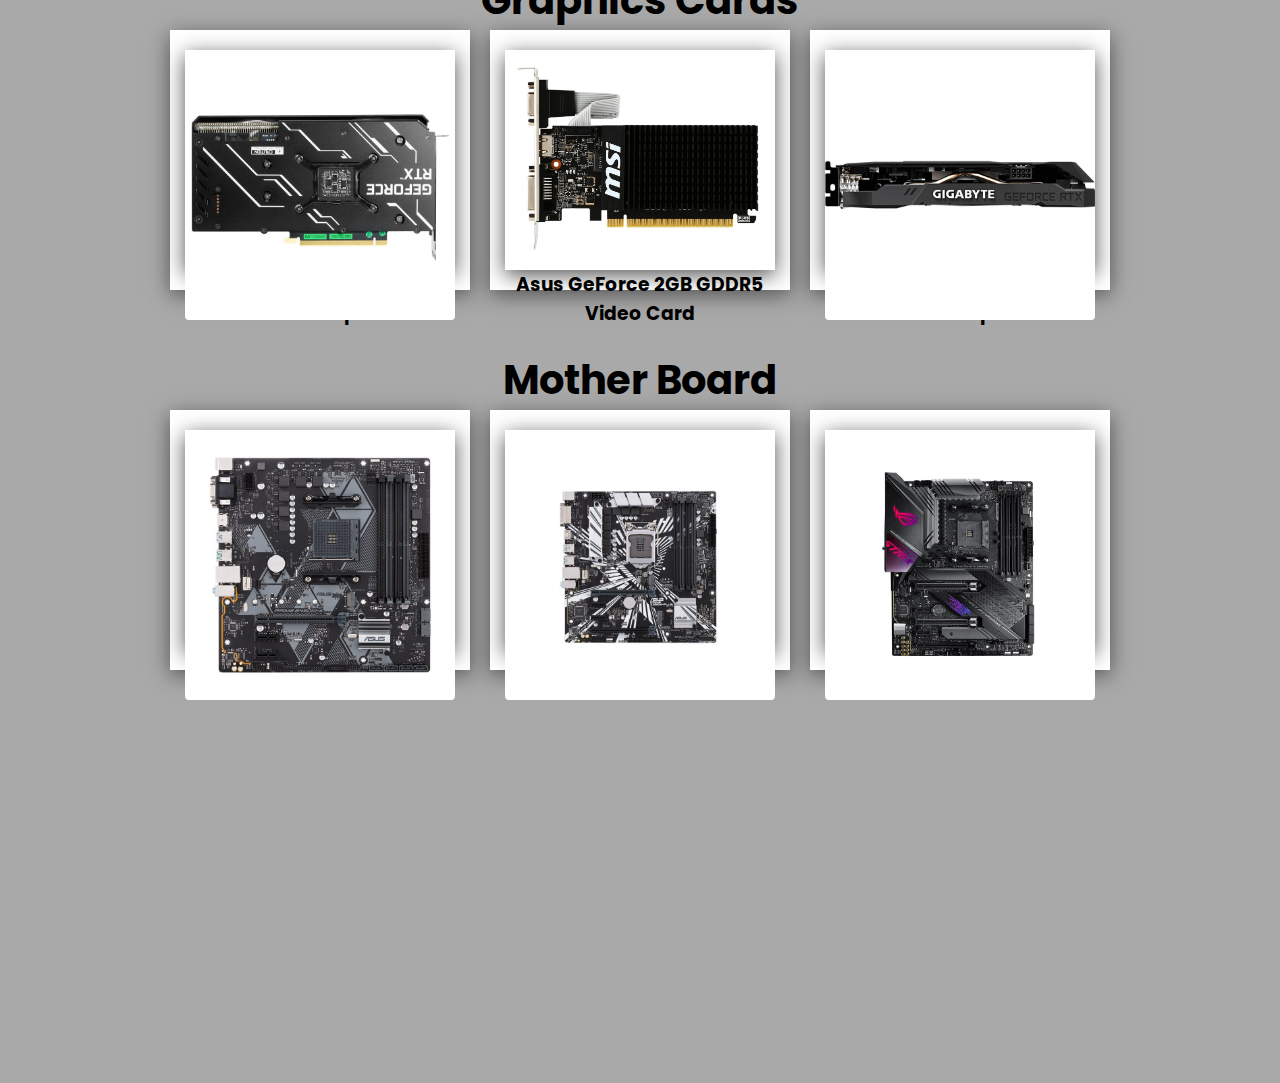
==== commit bcec059e: "Form Validation" ====
--- a/index.html
+++ b/index.html
@@ -4,10 +4,9 @@
     <meta charset="UTF-8">
     <meta http-equiv="X-UA-Compatible" content="IE=edge">
     <meta name="viewport" content="width=device-width, initial-scale=1.0">
-    <title>HIT226_Group D/HD Byte Ninja.com</title>
+    <title>HIT226_BenCarruthS587273_InfoCards_Travel_Website</title>
     <link rel="stylesheet" href="styles.css">
-    <script src="scripts.js"></script>
-    
+    <script src="scripts.js" type="text/javascript"></script>
 </head>
     <section>
         <header class ="index">
@@ -18,13 +17,13 @@
 				    <li><a href="contact.html">Contact Us</a></li>
 			    </ul>
 		    </nav>
-		    <h1>Byte Ninja.com</h1>
+		    <h1>Bits4Bits Computer Hardware</h1>
 	    </header>
     </section>
 
 <body onload="index()">
     <div class="container">
-        <div><h2 class="content">Processors</h2></div>
+        <div><h2 class="continent">Processor</h2></div>
         <div class="card">
             <div class="imgBx">
                 <img src='' id ="pic1"> </img>
@@ -45,7 +44,7 @@
         </div>
     </div>
     <div class="container">
-        <div><h2 class="content">RAM</h2></div>
+        <div><h2 class="continent">RAM</h2></div>
         <div class="card">
             <div class="imgBx">
                 <img src='' id ="pic4"> </img>
@@ -66,7 +65,7 @@
         </div>
     </div>
     <div class="container">
-        <div><h2 class="content">SSDs</h2></div>
+        <div><h2 class="continent">SSD</h2></div>
         <div class="card">
             <div class="imgBx">
                 <img src='' id ="pic7"> </img>
@@ -87,7 +86,7 @@
         </div>
     </div>
     <div class="container">
-        <div><h2 class="content">Graphics Cards</h2></div>
+        <div><h2 class="continent">Graphics Cards</h2></div>
         <div class="card">
             <div class="imgBx">
                 <img src='' id ="pic10"> </img>
@@ -108,7 +107,7 @@
         </div>
     </div>
     <div class="container">
-        <div><h2 class="content">Mother Boards</h2></div>
+        <div><h2 class="continent">Mother Board</h2></div>
         <div class="card">
             <div class="imgBx">
                 <img src='' id ="pic13"> </img>
